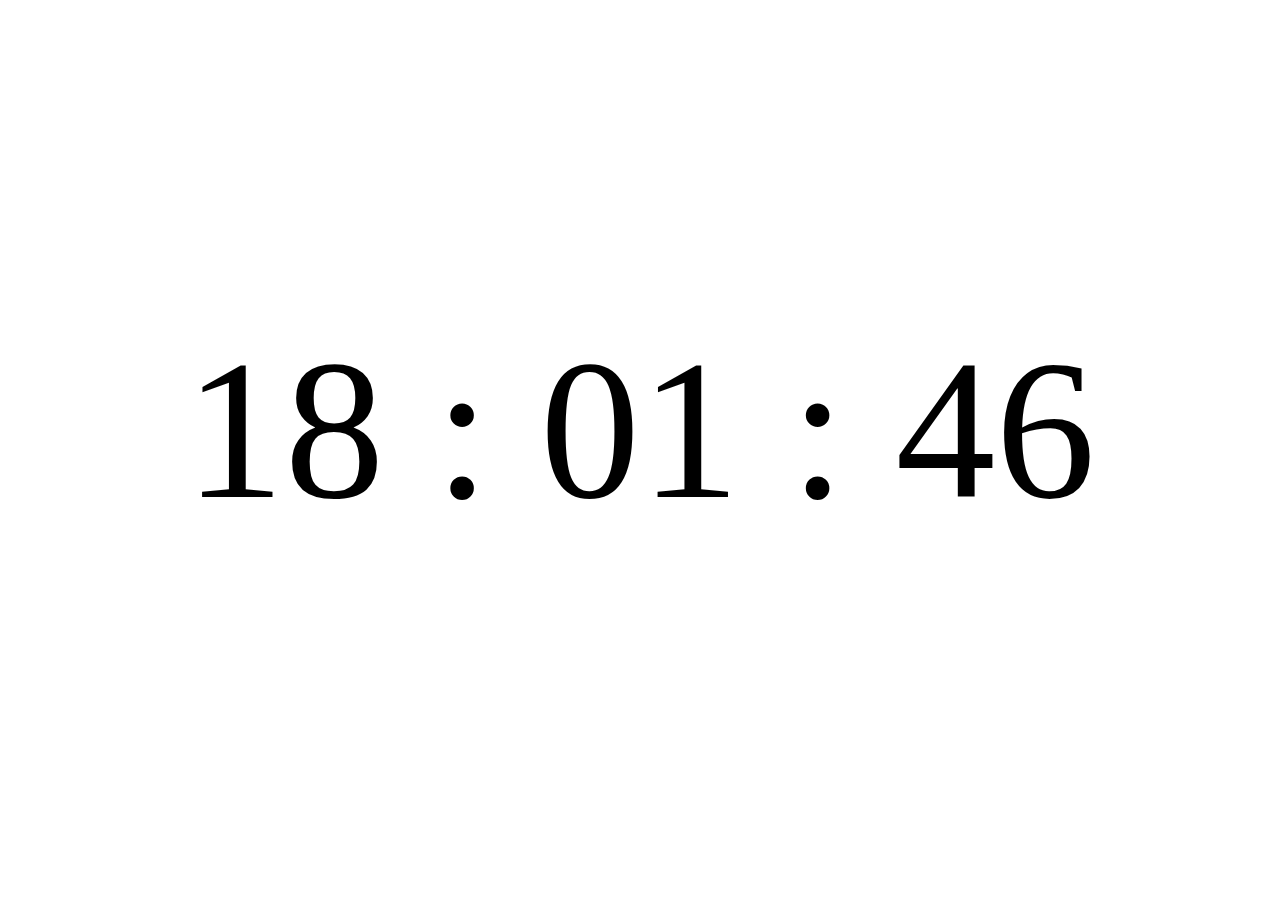
==== index.html @ f9706ccf "Initial Commit" ====
<!DOCTYPE>
<html lang="en">
    <head>
        <title> Clock </title>
        <style>
            *::selection {
                background-color: rgba(255, 54, 131, 0.71);
            }
            #clock {
                text-align: center;
                width: 100%;
                height: 30vh;
                margin: 35vh 0;
                font-size: 200px;
                font-family: 'Lato';
                font-weight: 200;
            }
            
        </style>
    </head>
    <body>
        
        <h1 id="clock"> Hello World </h1>
        
        <script>
            
            var clock = document.getElementById('clock');

            function update() {
                var time = new Date();
                var mins = time.getMinutes().toString();
                var secs = time.getSeconds().toString();
                var hours = time.getHours().toString();
                if (hours.length < 2) {
                    hours = '0' + hours;
                }
                if (mins.length < 2) {
                    mins = '0' + mins;
                }
                if (secs.length < 2) {
                    secs = '0' + secs;
                }
                var display = hours + ' : ' + mins + ' : ' + secs;
                clock.textContent = display;
            }
            update();
            setInterval(update, 1000);
            
        </script>        
    </body>
</html>
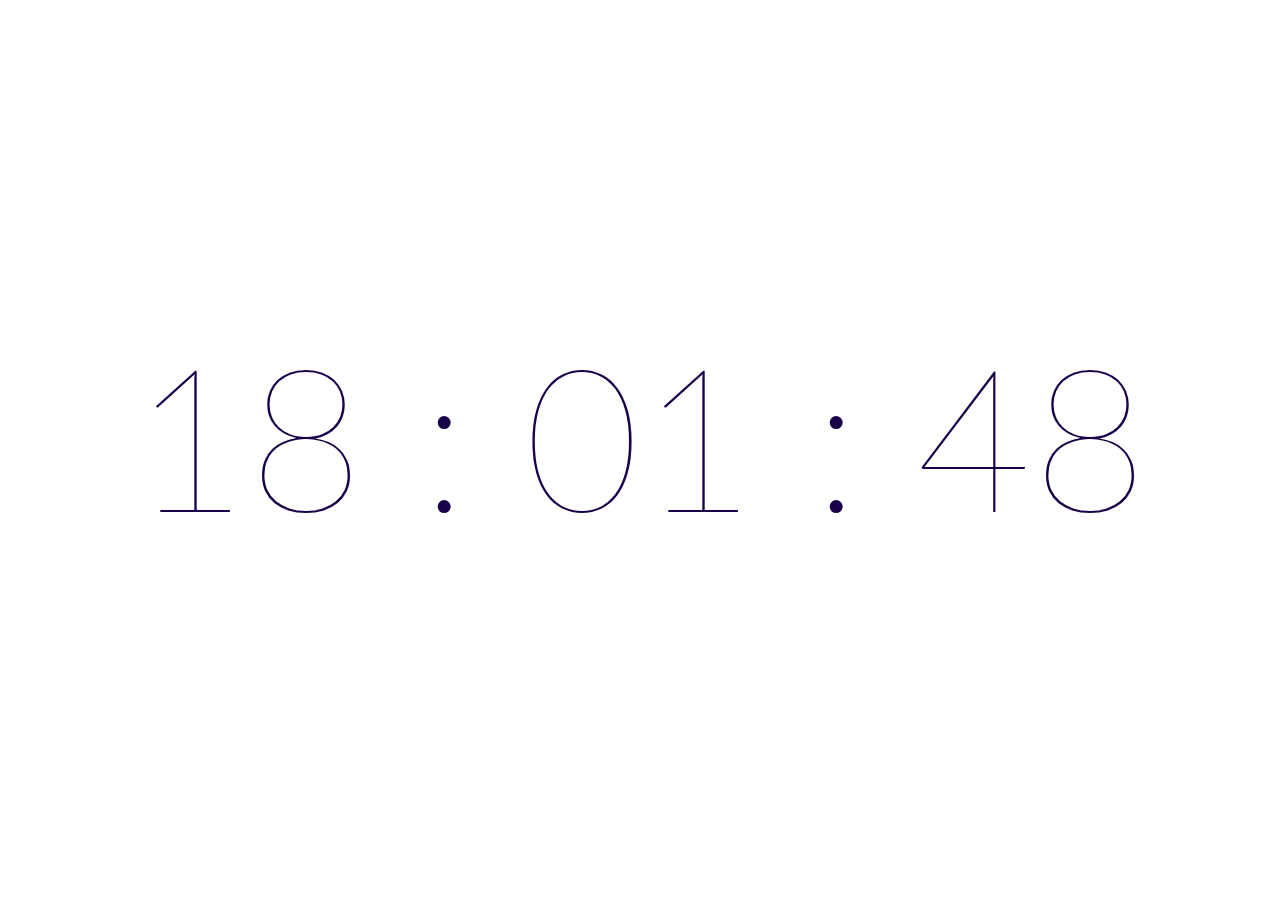
==== commit d6914153: "Move files and add color to the text" ====
--- a/index.html
+++ b/index.html
@@ -3,50 +3,13 @@
 <html lang="en">
     <head>
         <title> Clock </title>
-        <style>
-            *::selection {
-                background-color: rgba(255, 54, 131, 0.71);
-            }
-            #clock {
-                text-align: center;
-                width: 100%;
-                height: 30vh;
-                margin: 35vh 0;
-                font-size: 200px;
-                font-family: 'Lato';
-                font-weight: 200;
-            }
-            
-        </style>
+        <link href="style.css" type="text/css" rel="stylesheet">
+        <link href="https://fonts.googleapis.com/css?family=Lato:100,300" rel="stylesheet">
     </head>
     <body>
         
         <h1 id="clock"> Hello World </h1>
         
-        <script>
-            
-            var clock = document.getElementById('clock');
-
-            function update() {
-                var time = new Date();
-                var mins = time.getMinutes().toString();
-                var secs = time.getSeconds().toString();
-                var hours = time.getHours().toString();
-                if (hours.length < 2) {
-                    hours = '0' + hours;
-                }
-                if (mins.length < 2) {
-                    mins = '0' + mins;
-                }
-                if (secs.length < 2) {
-                    secs = '0' + secs;
-                }
-                var display = hours + ' : ' + mins + ' : ' + secs;
-                clock.textContent = display;
-            }
-            update();
-            setInterval(update, 1000);
-            
-        </script>        
+        <script src="clock.js" type="text/javascript"></script>
     </body>
 </html>--- a/style.css
+++ b/style.css
@@ -0,0 +1,16 @@
+*::selection {
+    background-color: rgba(255, 54, 131, 0.71);
+}
+#clock {
+    text-align: center;
+    width: 100%;
+    height: 30vh;
+    margin: 35vh 0;
+    font-size: 200px;
+    font-family: 'Lato', sans-serif;
+    font-weight: 100;
+    transition-duration: 1s;
+    transition-timing-function: cubic-bezier(.47, -0.88, .54, 1.74);
+}
+            
+        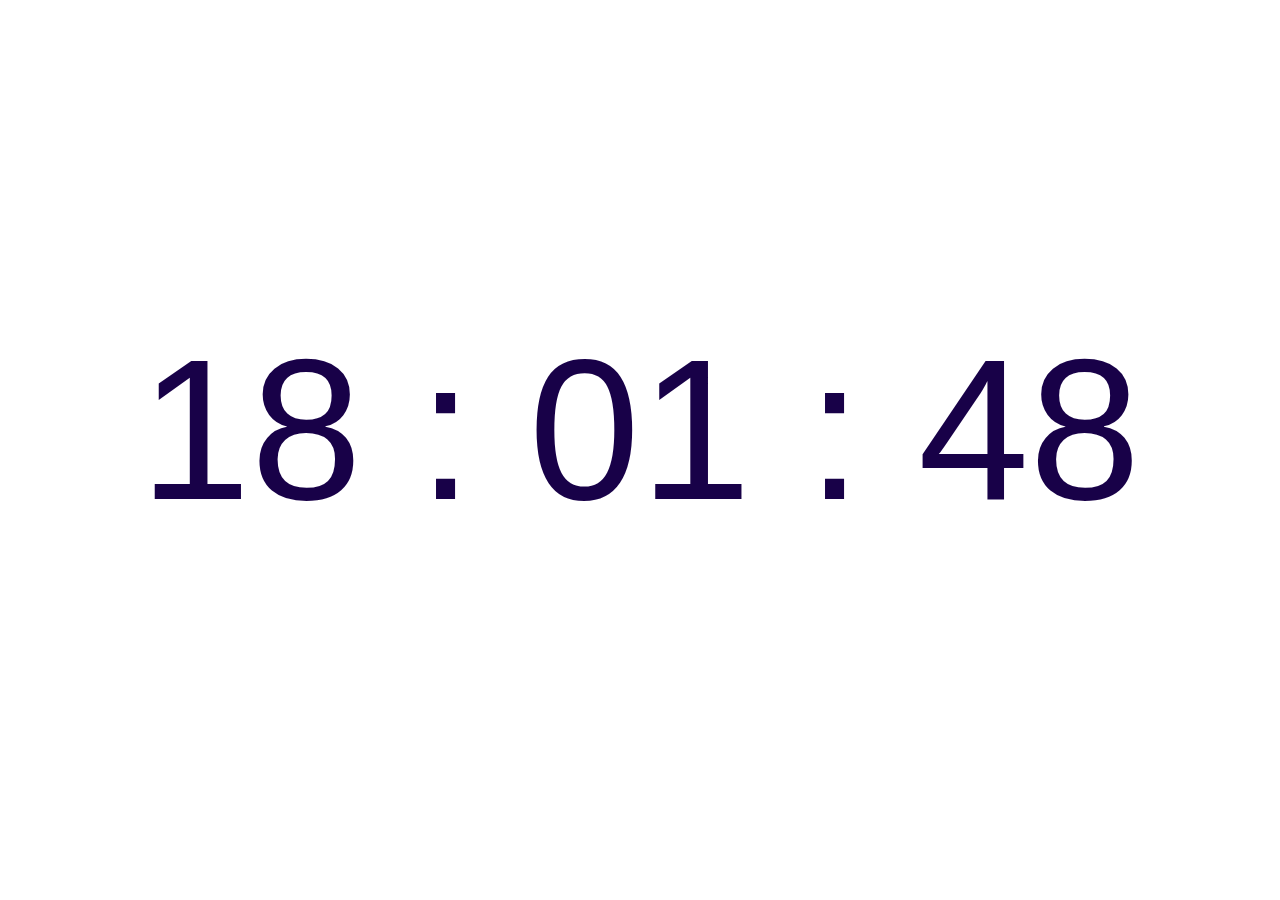
==== commit 302ba1ae: "Update index.html" ====
--- a/index.html
+++ b/index.html
@@ -4,7 +4,7 @@
     <head>
         <title> Clock </title>
         <link href="style.css" type="text/css" rel="stylesheet">
-        <link href="https://fonts.googleapis.com/css?family=Lato:100,300" rel="stylesheet">
+        <link href="https://fonts.googleapis.com/css?family=Roboto:100" rel="stylesheet">
     </head>
     <body>
         
@@ -12,4 +12,4 @@
         
         <script src="clock.js" type="text/javascript"></script>
     </body>
-</html>+</html>
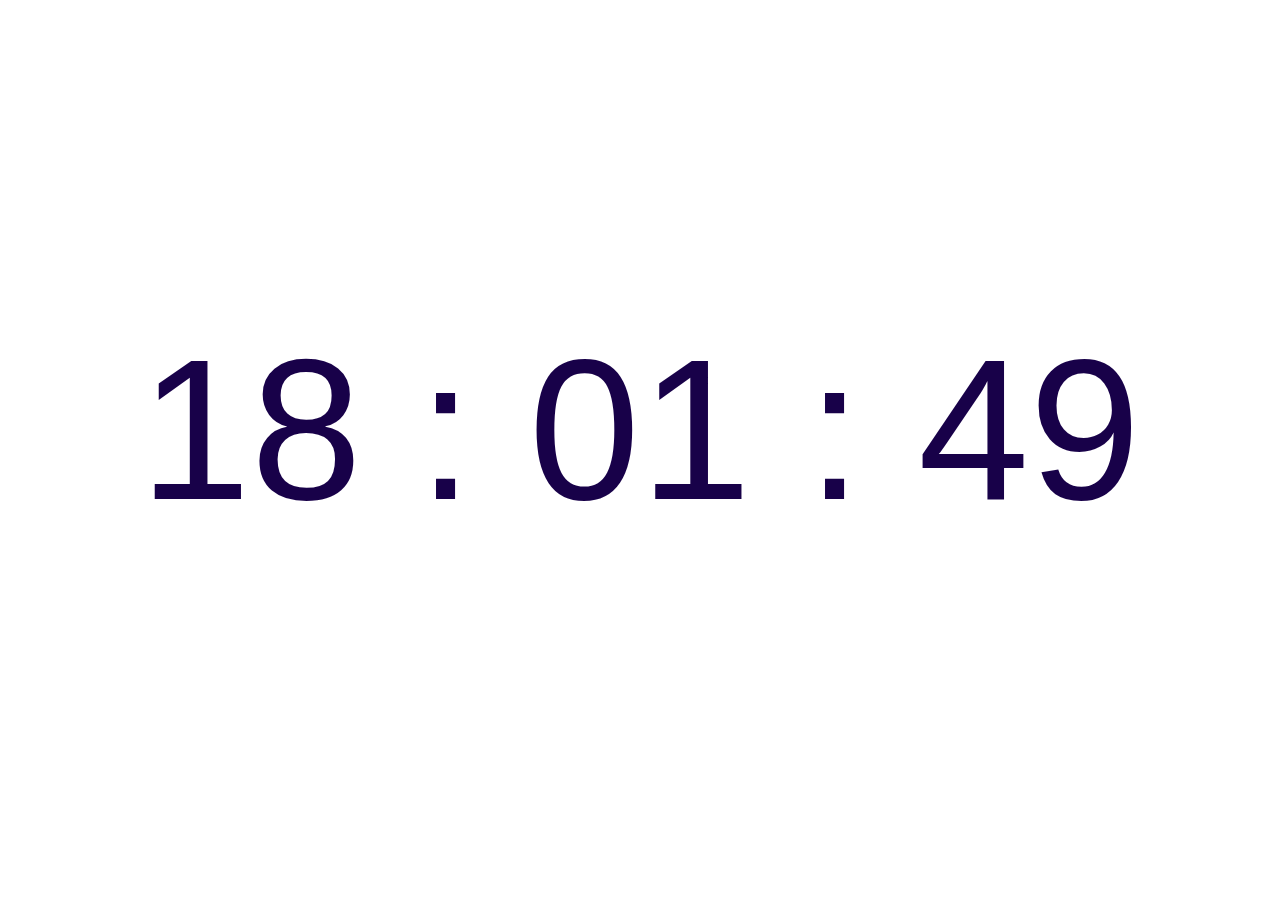
==== commit 3fa5ef74: "Add Google Tag Manager loading script" ====
--- a/index.html
+++ b/index.html
@@ -2,6 +2,13 @@
 <!DOCTYPE>
 <html lang="en">
     <head>
+        <script async src="https://www.googletagmanager.com/gtag/js?id=UA-102061482-3"></script>
+        <script>
+            window.dataLayer = window.dataLayer || [];
+            function gtag(){dataLayer.push(arguments);}
+            gtag('js', new Date());
+            gtag('config', 'UA-102061482-3');
+        </script>
         <title> Clock </title>
         <link href="style.css" type="text/css" rel="stylesheet">
         <link href="https://fonts.googleapis.com/css?family=Roboto:100" rel="stylesheet">
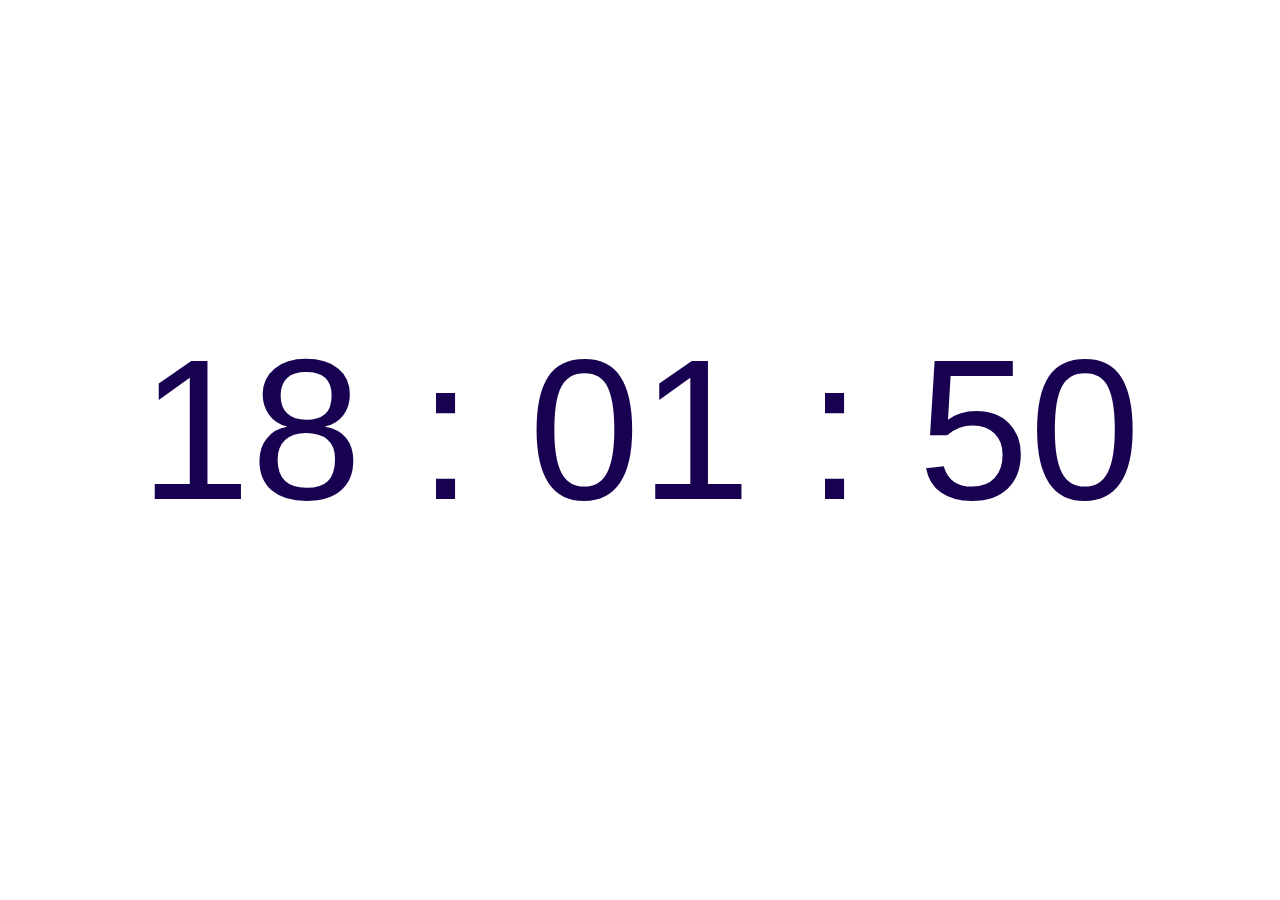
==== commit 3acd01b2: "Add google search console verification tag" ====
--- a/index.html
+++ b/index.html
@@ -12,6 +12,7 @@
         <title> Clock </title>
         <link href="style.css" type="text/css" rel="stylesheet">
         <link href="https://fonts.googleapis.com/css?family=Roboto:100" rel="stylesheet">
+        <meta name="google-site-verification" content="y4sSEcMe52StKVzdBAeHYKwgiEbEOm8UKQbn2eb_BsQ">
     </head>
     <body>
         
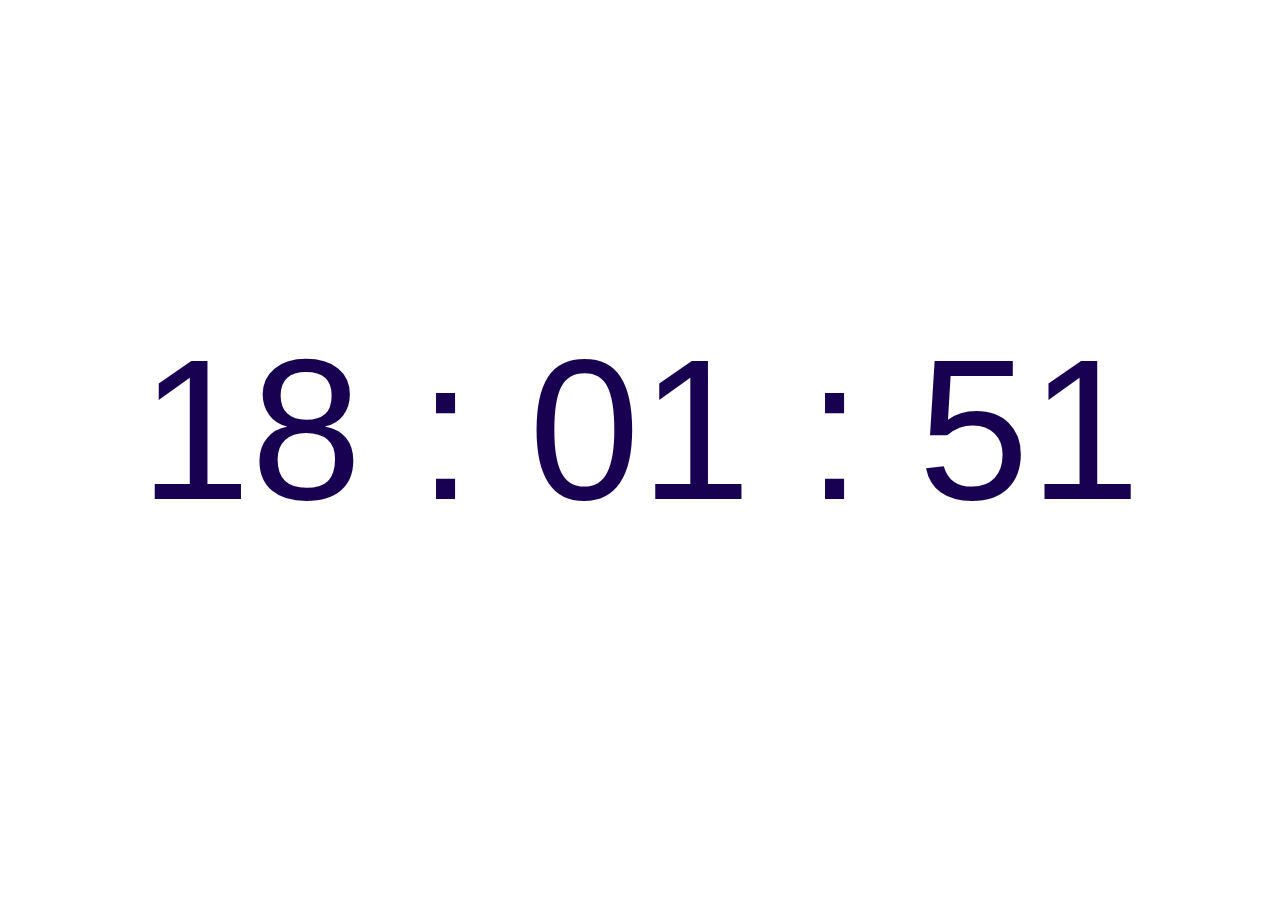
==== commit f41d8aa3: "add icon" ====
--- a/index.html
+++ b/index.html
@@ -12,12 +12,13 @@
         <title> Clock </title>
         <link href="style.css" type="text/css" rel="stylesheet">
         <link href="https://fonts.googleapis.com/css?family=Roboto:100" rel="stylesheet">
-        <meta name="google-site-verification" content="y4sSEcMe52StKVzdBAeHYKwgiEbEOm8UKQbn2eb_BsQ">
+        <link rel="icon" href="icon.png">
     </head>
     <body>
         
         <h1 id="clock"> Hello World </h1>
         
         <script src="clock.js" type="text/javascript"></script>
+        
     </body>
 </html>
